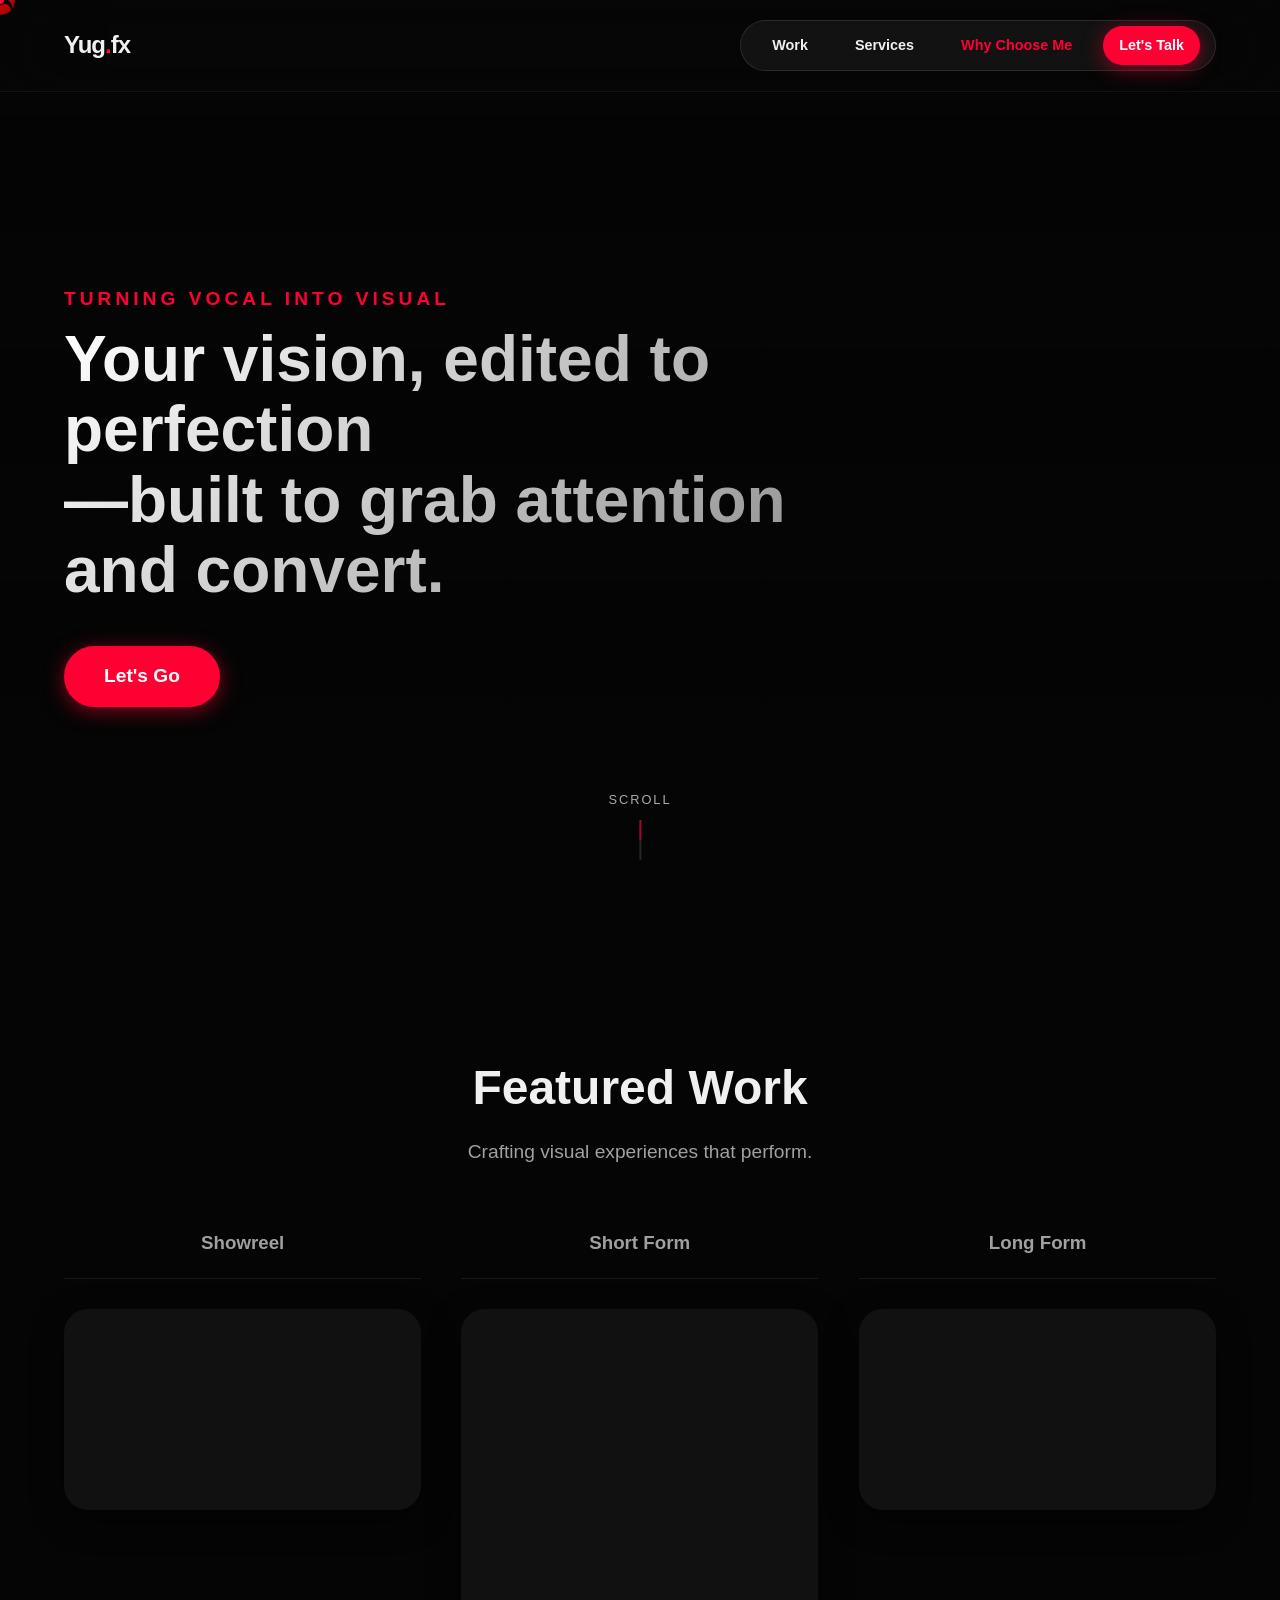
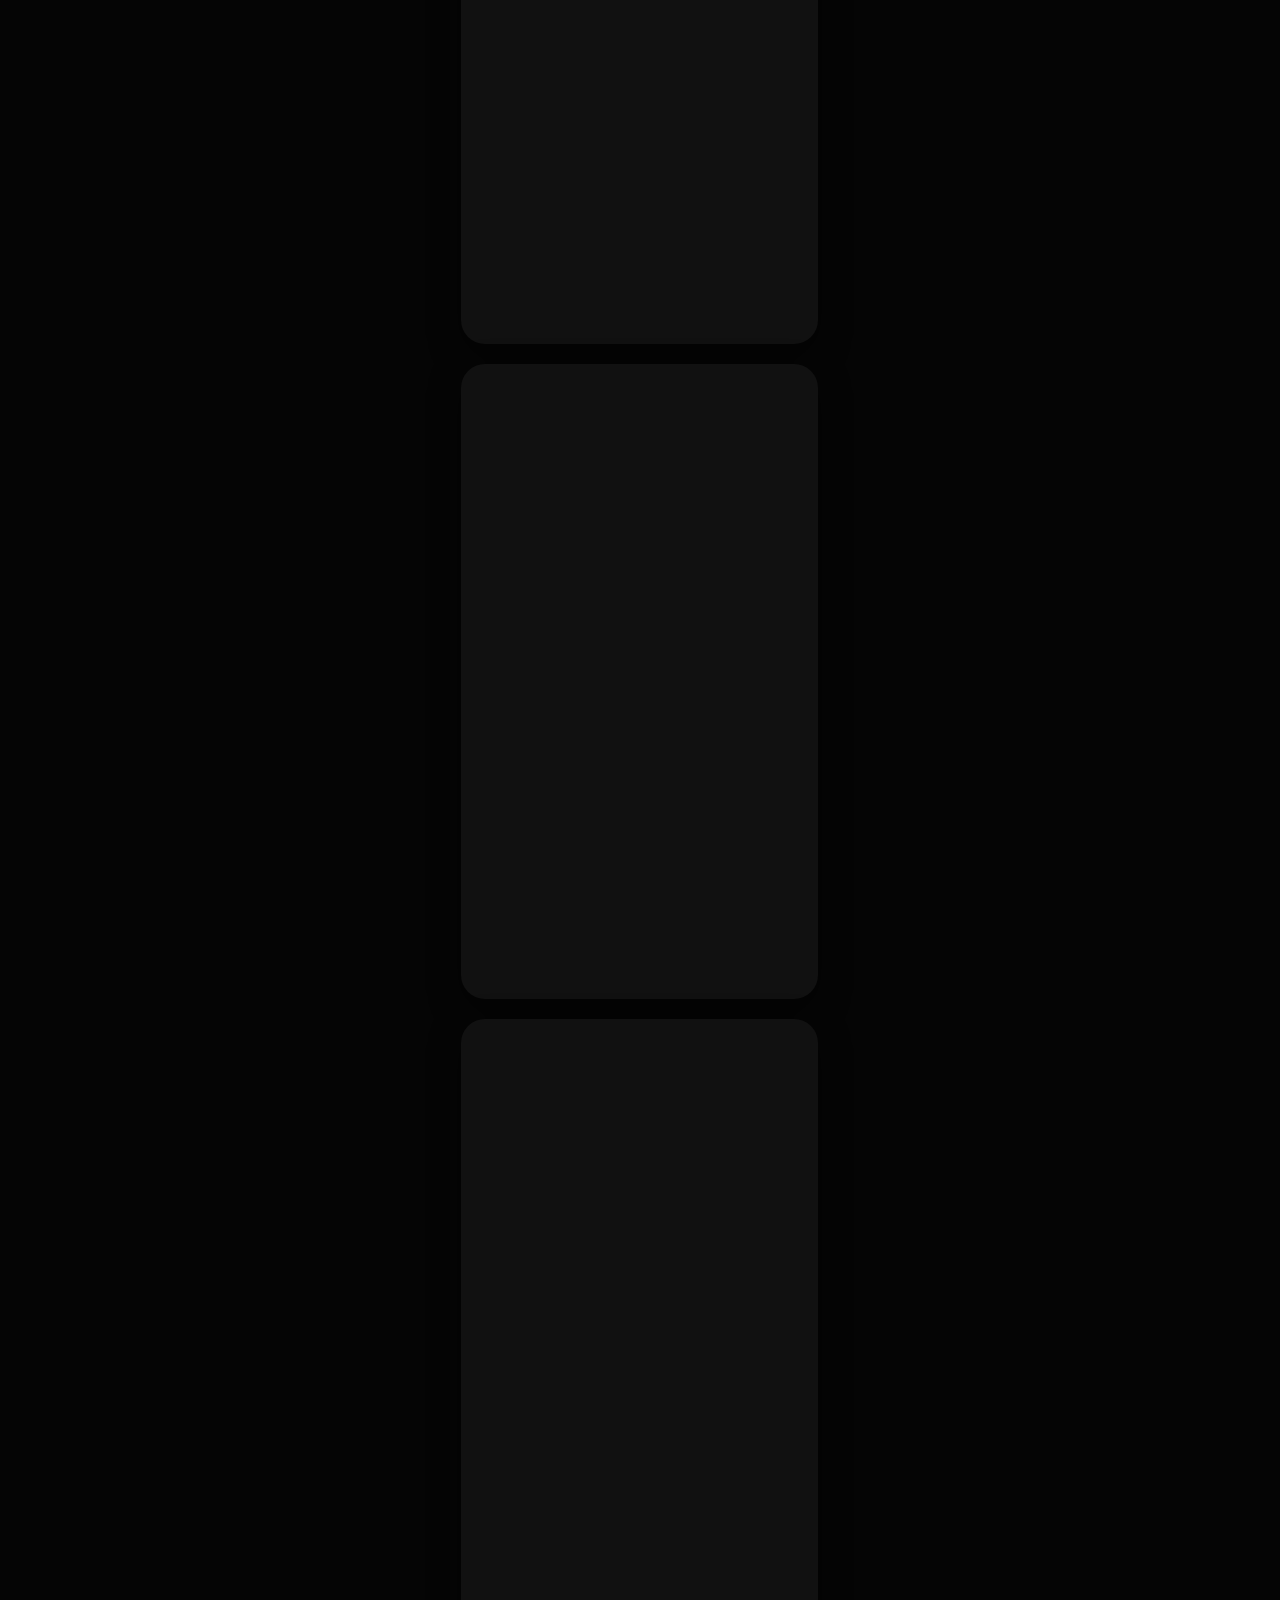
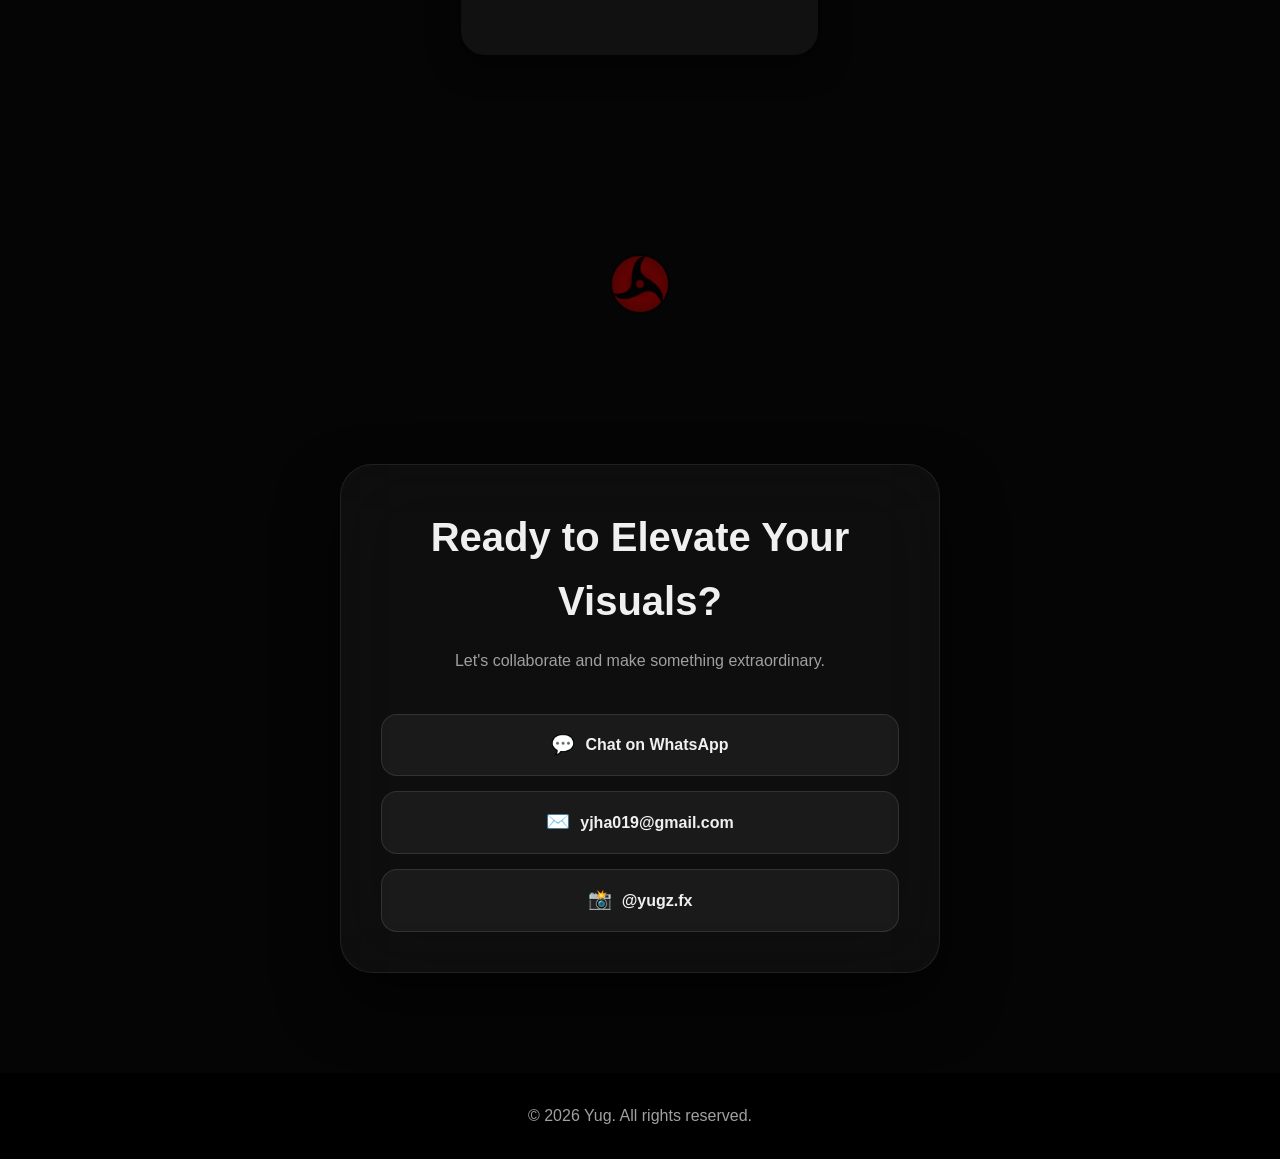
==== index.html @ 2d17b82b "Initial commit of portfolio" ====
<!DOCTYPE html>
<html lang="en">
<head>
    <meta charset="UTF-8">
    <meta name="viewport" content="width=device-width, initial-scale=1.0">
    <title>Yug | Video Editor & Motion Graphics</title>
    <meta name="description" content="Yug - Video Editor. Your vision, edited to perfection—built to grab attention and convert.">
    <link rel="preconnect" href="https://fonts.googleapis.com">
    <link rel="preconnect" href="https://fonts.gstatic.com" crossorigin>
    <link href="https://fonts.googleapis.com/css2?family=Inter:wght@300;400;600;800&family=Outfit:wght@400;700;900&display=swap" rel="stylesheet">
    <link rel="stylesheet" href="css/styles.css">
</head>
<body>
    <!-- Custom Cursor -->
    <div class="cursor"></div>
    <div class="cursor-follower"></div>

    <!-- Background Video -->
    <div class="video-container">
        <video src="assets/bg.mp4" autoplay loop muted playsinline class="bg-video"></video>
        <div class="overlay-gradient glass-overlay"></div>
    </div>

    <!-- Navigation -->
    <nav class="navbar glass">
        <div class="logo">Yug<span class="red-dot">.</span>fx</div>
        <div class="nav-links">
            <a href="#work">Work</a>
            <a href="services.html">Services</a>
            <a href="why.html" class="nav-link-special">Why Choose Me</a>
            <a href="#contact" class="btn-primary">Let's Talk</a>
        </div>
    </nav>

    <!-- Hero Section -->
    <section class="hero" id="home">
        <div class="hero-content">
            <h2 class="subtitle animate-on-scroll animate-slide-up" style="transition-delay: 0.1s;">Turning vocal into visual</h2>
            <h1 class="title animate-on-scroll animate-slide-up" style="transition-delay: 0.3s;">Your vision, edited to perfection<br>—built to grab attention and convert.</h1>
            <a href="#work" class="btn-primary btn-large animate-on-scroll animate-slide-up" style="transition-delay: 0.5s;">Let's Go</a>
        </div>
        <div class="scroll-indicator">
            <p>Scroll</p>
            <div class="line"></div>
        </div>
    </section>

    <!-- Work Section -->
    <section class="work-section animate-on-scroll" id="work">
        <div class="section-header animate-slide-up">
            <h2>Featured Work</h2>
            <p>Crafting visual experiences that perform.</p>
        </div>
        
        <div class="work-grid">
            <!-- Column 1: Showreel (16:9 Looping) -->
            <div class="work-column animate-on-scroll animate-slide-right" style="transition-delay: 0.1s;">
                <h3 class="col-title">Showreel</h3>
                <div class="video-card landscape">
                    <video src="assets/showreel.mp4" autoplay loop muted playsinline></video>
                    <div class="video-overlay"><div class="play-icon"></div></div>
                </div>
            </div>

            <!-- Column 2: Short Form Edits (9:16) -->
            <div class="work-column animate-on-scroll animate-scale-up" style="transition-delay: 0.2s;">
                <h3 class="col-title">Short Form</h3>
                <div class="video-card portrait">
                    <video src="assets/short1.mp4" autoplay loop muted playsinline></video>
                    <div class="video-overlay"><div class="play-icon"></div></div>
                </div>
                <div class="video-card portrait">
                    <video src="assets/short2.mp4" loop muted playsinline onmouseover="this.play()" onmouseout="this.pause()"></video>
                    <div class="video-overlay"><div class="play-icon"></div></div>
                </div>
                <div class="video-card portrait">
                    <video src="assets/short3.mp4" loop muted playsinline onmouseover="this.play()" onmouseout="this.pause()"></video>
                    <div class="video-overlay"><div class="play-icon"></div></div>
                </div>
            </div>

            <!-- Column 3: Long Form Edits (16:9) -->
            <div class="work-column animate-on-scroll animate-slide-left" style="transition-delay: 0.3s;">
                <h3 class="col-title">Long Form</h3>
                <div class="video-card landscape">
                    <video src="assets/long1.mp4" loop muted playsinline onmouseover="this.play()" onmouseout="this.pause()"></video>
                    <div class="video-overlay"><div class="play-icon"></div></div>
                </div>
            </div>
        </div>
    </section>

    <!-- Sharingan Divider -->
    <div class="divider animate-on-scroll animate-fade-in">
        <img src="assets/sharingan.png" alt="Sharingan" class="spinning-sharingan">
    </div>

    <!-- Contact Section -->
    <section class="contact-section animate-on-scroll" id="contact">
        <div class="contact-card glass-card animate-slide-up">
            <h2>Ready to Elevate Your Visuals?</h2>
            <p>Let's collaborate and make something extraordinary.</p>
            
            <div class="contact-links">
                <a href="https://wa.me/7999731773" target="_blank" class="contact-btn whatsapp">
                    <span class="icon">💬</span> Chat on WhatsApp
                </a>
                <a href="mailto:yjha019@gmail.com" class="contact-btn email">
                    <span class="icon">✉️</span> yjha019@gmail.com
                </a>
                <a href="https://www.instagram.com/yugz.fx/" target="_blank" class="contact-btn instagram">
                    <span class="icon">📸</span> @yugz.fx
                </a>
            </div>
        </div>
    </section>

    <footer>
        <p>&copy; 2026 Yug. All rights reserved.</p>
    </footer>

    <script src="js/main.js"></script>
</body>
</html>
---- css/styles.css ----
:root {
    --bg-color: #050505;
    --card-bg: rgba(255, 255, 255, 0.03);
    --card-border: rgba(255, 255, 255, 0.08);
    --text-main: #f0f0f0;
    --text-muted: #a0a0a0;
    --accent: #ff0033;
    --accent-glow: rgba(255, 0, 51, 0.5);
    
    --radius-large: 32px;
    --radius-medium: 24px;
    --radius-small: 16px;
    
    --font-heading: -apple-system, BlinkMacSystemFont, "SF Pro Display", "SF Pro Text", "Segoe UI", Roboto, Helvetica, Arial, sans-serif;
    --font-body: -apple-system, BlinkMacSystemFont, "SF Pro Text", "Segoe UI", Roboto, Helvetica, Arial, sans-serif;
    
    --transition-smooth: all 0.5s cubic-bezier(0.16, 1, 0.3, 1);
}

* {
    margin: 0;
    padding: 0;
    box-sizing: border-box;
    cursor: none; /* For custom cursor */
}

html {
    scroll-behavior: smooth;
}

body {
    background-color: var(--bg-color);
    color: var(--text-main);
    font-family: var(--font-body);
    overflow-x: hidden;
    line-height: 1.6;
}

/* Custom Cursor (Sharingan) */
.cursor {
    width: 32px;
    height: 32px;
    background: url('../assets/sharingan.png') center/cover no-repeat;
    border-radius: 50%;
    position: fixed;
    pointer-events: none;
    z-index: 9999;
    transform: translate(-50%, -50%);
    transition: width 0.3s cubic-bezier(0.16, 1, 0.3, 1), height 0.3s cubic-bezier(0.16, 1, 0.3, 1);
    animation: spin-cursor 10s linear infinite;
    mix-blend-mode: screen;
}

@keyframes spin-cursor {
    100% { transform: translate(-50%, -50%) rotate(360deg); }
}

.cursor-follower {
    width: 8px;
    height: 8px;
    background: var(--accent);
    border-radius: 50%;
    position: fixed;
    pointer-events: none;
    z-index: 9998;
    transform: translate(-50%, -50%);
    transition: transform 0.1s ease-out, width 0.2s, height 0.2s, background 0.2s;
    mix-blend-mode: screen;
}

.cursor-hover .cursor {
    width: 60px;
    height: 60px;
    animation: spin-cursor 2s linear infinite;
    filter: drop-shadow(0 0 15px rgba(255, 0, 51, 0.8));
}

.cursor-hover .cursor-follower {
    opacity: 0;
}

/* Typography */
h1, h2, h3, h4 {
    font-family: var(--font-heading);
    font-weight: 800;
}

.title {
    font-size: clamp(2.5rem, 5vw, 5rem);
    line-height: 1.1;
    margin-bottom: 20px;
    background: linear-gradient(135deg, #fff, #888);
    -webkit-background-clip: text;
    -webkit-text-fill-color: transparent;
}

.subtitle {
    font-size: 1.2rem;
    color: var(--accent);
    text-transform: uppercase;
    letter-spacing: 4px;
    font-weight: 600;
    margin-bottom: 10px;
}

/* UI Elements */
.glass {
    background: rgba(10, 10, 10, 0.3);
    backdrop-filter: blur(40px);
    -webkit-backdrop-filter: blur(40px);
    border-bottom: 1px solid rgba(255, 255, 255, 0.05);
}

.glass-card {
    background: rgba(255, 255, 255, 0.04);
    backdrop-filter: blur(40px);
    -webkit-backdrop-filter: blur(40px);
    border: 1px solid rgba(255, 255, 255, 0.08);
    border-radius: var(--radius-large);
    padding: 40px;
    box-shadow: 0 30px 60px rgba(0,0,0,0.6);
}

/* Navbar */
.navbar {
    position: fixed;
    top: 0;
    left: 0;
    width: 100%;
    display: flex;
    justify-content: space-between;
    align-items: center;
    padding: 20px 5%;
    z-index: 100;
}

.logo {
    font-family: var(--font-heading);
    font-size: 1.5rem;
    font-weight: 900;
    letter-spacing: -1px;
}

.red-dot {
    color: var(--accent);
}

.nav-links {
    display: flex;
    align-items: center;
    gap: 15px;
    background: rgba(255, 255, 255, 0.05);
    padding: 5px 15px;
    border-radius: 100px;
    border: 1px solid rgba(255, 255, 255, 0.1);
}

.nav-links a {
    color: var(--text-main);
    text-decoration: none;
    padding: 8px 16px;
    font-size: 0.9rem;
    font-weight: 600;
    border-radius: 100px;
    transition: var(--transition-smooth);
    position: relative;
    overflow: hidden;
}

.nav-links a:not(.btn-primary):hover {
    color: #fff;
    background: rgba(255, 255, 255, 0.1);
    box-shadow: 0 4px 15px rgba(0,0,0,0.2);
}

.nav-link-special {
    color: var(--accent) !important;
}

.btn-primary {
    background: var(--accent);
    color: #fff !important;
    padding: 10px 24px;
    border-radius: 100px;
    text-decoration: none;
    font-weight: 600;
    display: inline-block;
    transition: var(--transition-smooth);
    box-shadow: 0 4px 20px var(--accent-glow);
}

.btn-primary:hover {
    transform: translateY(-2px);
    box-shadow: 0 8px 30px var(--accent-glow);
}

.btn-large {
    padding: 15px 40px;
    font-size: 1.2rem;
    margin-top: 20px;
}

/* Background Video Section */
.video-container {
    position: fixed;
    top: 0;
    left: 0;
    width: 100vw;
    height: 100vh;
    z-index: -1;
}

.bg-video {
    width: 100%;
    height: 100%;
    object-fit: cover;
}

.overlay-gradient {
    position: absolute;
    top: 0;
    left: 0;
    width: 100%;
    height: 100%;
    background: linear-gradient(to bottom, rgba(5,5,5,0.3) 0%, rgba(5,5,5,1) 90%);
}

.hero {
    height: 100vh;
    display: flex;
    flex-direction: column;
    justify-content: center;
    padding: 0 5%;
    position: relative;
}

.hero-content {
    max-width: 800px;
    margin-top: 10vh;
}

.scroll-indicator {
    position: absolute;
    bottom: 40px;
    left: 50%;
    transform: translateX(-50%);
    display: flex;
    flex-direction: column;
    align-items: center;
    opacity: 0.7;
}

.scroll-indicator p {
    font-size: 0.8rem;
    text-transform: uppercase;
    letter-spacing: 2px;
    margin-bottom: 10px;
}

.scroll-indicator .line {
    width: 2px;
    height: 40px;
    background: rgba(255,255,255,0.2);
    position: relative;
    overflow: hidden;
}

.scroll-indicator .line::after {
    content: '';
    position: absolute;
    top: 0;
    left: 0;
    width: 100%;
    height: 50%;
    background: var(--accent);
    animation: scroll 2s infinite ease-in-out;
}

@keyframes scroll {
    0% { transform: translateY(-100%); }
    100% { transform: translateY(200%); }
}

/* Apple UI Scroll Animations (Word Ramp Blur) */
.animate-on-scroll {
    opacity: 0;
    visibility: hidden;
    filter: blur(15px);
    transition: opacity 1s ease-out, transform 1s cubic-bezier(0.16, 1, 0.3, 1), filter 1s ease-out, visibility 1s;
    will-change: opacity, transform, filter, visibility;
}

.animate-slide-up { transform: translateY(40px); }
.animate-slide-left { transform: translateX(40px); }
.animate-slide-right { transform: translateX(-40px); }
.animate-scale-up { transform: scale(0.9); }

.is-visible {
    opacity: 1 !important;
    visibility: visible !important;
    transform: none !important;
    filter: blur(0) !important;
}

/* Sound Popup Toast */
.sound-popup {
    position: fixed;
    bottom: 30px;
    right: 30px;
    background: rgba(10, 10, 10, 0.8);
    backdrop-filter: blur(20px);
    -webkit-backdrop-filter: blur(20px);
    border: 1px solid rgba(255, 255, 255, 0.1);
    color: #fff;
    padding: 15px 25px;
    border-radius: 100px;
    display: flex;
    align-items: center;
    gap: 15px;
    z-index: 10000;
    box-shadow: 0 10px 30px rgba(0,0,0,0.5);
    opacity: 0;
    transform: translateY(20px) scale(0.9);
    transition: opacity 0.4s cubic-bezier(0.16, 1, 0.3, 1), transform 0.4s cubic-bezier(0.16, 1, 0.3, 1);
    pointer-events: none;
}

.sound-popup.show {
    opacity: 1;
    transform: translateY(0) scale(1);
}

.sound-popup .icon-wrapper {
    display: flex;
    align-items: center;
    justify-content: center;
    width: 30px;
    height: 30px;
    background: var(--accent);
    border-radius: 50%;
    animation: popup-spin 1s cubic-bezier(0.16, 1, 0.3, 1);
}

@keyframes popup-spin {
    0% { transform: rotate(-180deg) scale(0.5); }
    100% { transform: rotate(0) scale(1); }
}

/* Work Section */
.work-section {
    padding: 150px 5%;
    background: var(--bg-color);
    position: relative;
    z-index: 10;
}

.section-header {
    margin-bottom: 60px;
    text-align: center;
}

.section-header h2 {
    font-size: 3rem;
    margin-bottom: 10px;
}

.section-header p {
    color: var(--text-muted);
    font-size: 1.2rem;
}

.work-grid {
    display: grid;
    grid-template-columns: repeat(3, 1fr);
    gap: 40px;
    align-items: start;
}

.work-column {
    display: flex;
    flex-direction: column;
    gap: 20px;
}

.col-title {
    text-align: center;
    padding-bottom: 20px;
    color: var(--text-muted);
    border-bottom: 1px solid var(--card-border);
    margin-bottom: 10px;
}

.video-card {
    position: relative;
    border-radius: var(--radius-medium);
    overflow: hidden;
    background: #111;
    transform: scale(1);
    transition: var(--transition-smooth);
    box-shadow: 0 10px 30px rgba(0,0,0,0.5);
}

/* Apple UI Slide Zoom */
.video-card:hover {
    transform: scale(1.03) translateY(-5px);
    box-shadow: 0 20px 40px rgba(0,0,0,0.8), 0 0 20px rgba(255,0,51,0.2);
    z-index: 2;
}

.video-card video {
    width: 100%;
    height: 100%;
    object-fit: cover;
    display: block;
}

.video-card.landscape {
    aspect-ratio: 16/9;
}

.video-card.portrait {
    aspect-ratio: 9/16;
}

.placeholder {
    display: flex;
    justify-content: center;
    align-items: center;
    background: repeating-linear-gradient(
        45deg,
        #111,
        #111 10px,
        #151515 10px,
        #151515 20px
    );
    border: 1px dashed rgba(255,0,51,0.3);
}

.placeholder-text {
    color: var(--text-muted);
    font-family: var(--font-heading);
    font-weight: 600;
}

/* Divider */
.divider {
    display: flex;
    justify-content: center;
    padding: 50px 0;
    background: var(--bg-color);
    position: relative;
    z-index: 10;
}

.spinning-sharingan {
    width: 60px;
    opacity: 0.5;
    animation: spin 10s linear infinite;
    transition: var(--transition-smooth);
}

.spinning-sharingan:hover {
    opacity: 1;
    filter: drop-shadow(0 0 20px var(--accent-glow));
    animation: spin 2s linear infinite;
}

@keyframes spin {
    100% { transform: rotate(360deg); }
}

/* Contact Section */
.contact-section {
    padding: 100px 5%;
    background: var(--bg-color);
    position: relative;
    z-index: 10;
    display: flex;
    justify-content: center;
}

.contact-card {
    text-align: center;
    max-width: 600px;
    width: 100%;
}

.contact-card h2 {
    font-size: 2.5rem;
    margin-bottom: 15px;
}

.contact-card p {
    color: var(--text-muted);
    margin-bottom: 40px;
}

.contact-links {
    display: flex;
    flex-direction: column;
    gap: 15px;
}

.contact-btn {
    display: flex;
    align-items: center;
    justify-content: center;
    padding: 15px 20px;
    border-radius: var(--radius-small);
    background: rgba(255,255,255,0.05);
    color: var(--text-main);
    text-decoration: none;
    font-weight: 600;
    transition: var(--transition-smooth);
    border: 1px solid rgba(255,255,255,0.1);
}

.contact-btn .icon {
    margin-right: 10px;
    font-size: 1.2rem;
}

.contact-btn:hover {
    background: rgba(255,255,255,0.1);
    transform: translateY(-2px);
}

.contact-btn.whatsapp:hover {
    background: #25D366;
    border-color: #25D366;
    color: #fff;
}

/* Footer */
footer {
    background: #000;
    padding: 30px;
    text-align: center;
    color: var(--text-muted);
    position: relative;
    z-index: 10;
}

/* Why Page Specifics */
.why-page {
    background: #050505;
}

.why-container {
    min-height: 100vh;
    display: flex;
    align-items: center;
    justify-content: center;
    padding: 120px 5% 50px;
}

.large-card {
    max-width: 900px;
    position: relative;
    overflow: hidden;
}

.bg-sharingan {
    position: absolute;
    top: -100px;
    right: -100px;
    width: 400px;
    opacity: 0.05;
    pointer-events: none;
}

.quote-box {
    border-left: 4px solid var(--accent);
    padding: 20px 30px;
    margin: 30px 0;
    background: linear-gradient(90deg, rgba(255,0,51,0.1) 0%, transparent 100%);
    border-radius: 0 var(--radius-small) var(--radius-small) 0;
}

.quote-box p {
    font-size: 1.5rem;
    font-style: italic;
    line-height: 1.5;
    color: #fff;
}

.skills-grid {
    display: grid;
    grid-template-columns: repeat(3, 1fr);
    gap: 20px;
    margin-top: 40px;
}

.highlight-badge {
    display: inline-block;
    background: linear-gradient(135deg, var(--accent) 0%, #aa0022 100%);
    padding: 10px 24px;
    border-radius: 100px;
    margin-bottom: 20px;
    box-shadow: 0 10px 20px rgba(255, 0, 51, 0.4);
    transform: rotate(-2deg);
}

.badge-text {
    color: #fff;
    font-family: var(--font-heading);
    font-weight: 800;
    font-size: 1.1rem;
    letter-spacing: 1px;
}

.skill-item {
    background: rgba(0,0,0,0.5);
    padding: 25px;
    border-radius: var(--radius-small);
    border: 1px solid var(--card-border);
}

.skill-item h3 {
    color: var(--accent);
    margin-bottom: 10px;
}

.mt-4 {
    margin-top: 40px;
}

/* Responsive */
@media (max-width: 900px) {
    .work-grid { grid-template-columns: 1fr; }
    .skills-grid { grid-template-columns: 1fr; }
    .title { font-size: 2.5rem; }
    .work-section, .contact-section, .why-container { padding: 100px 5%; }
}

@media (max-width: 600px) {
    .navbar { flex-direction: column; gap: 15px; padding: 15px 5%; }
    .nav-links { flex-wrap: wrap; justify-content: center; }
    .title { font-size: 2rem; }
    .glass-card { padding: 25px; }
    .quote-box p { font-size: 1.2rem; }
    .btn-large { padding: 12px 30px; font-size: 1rem; }
}
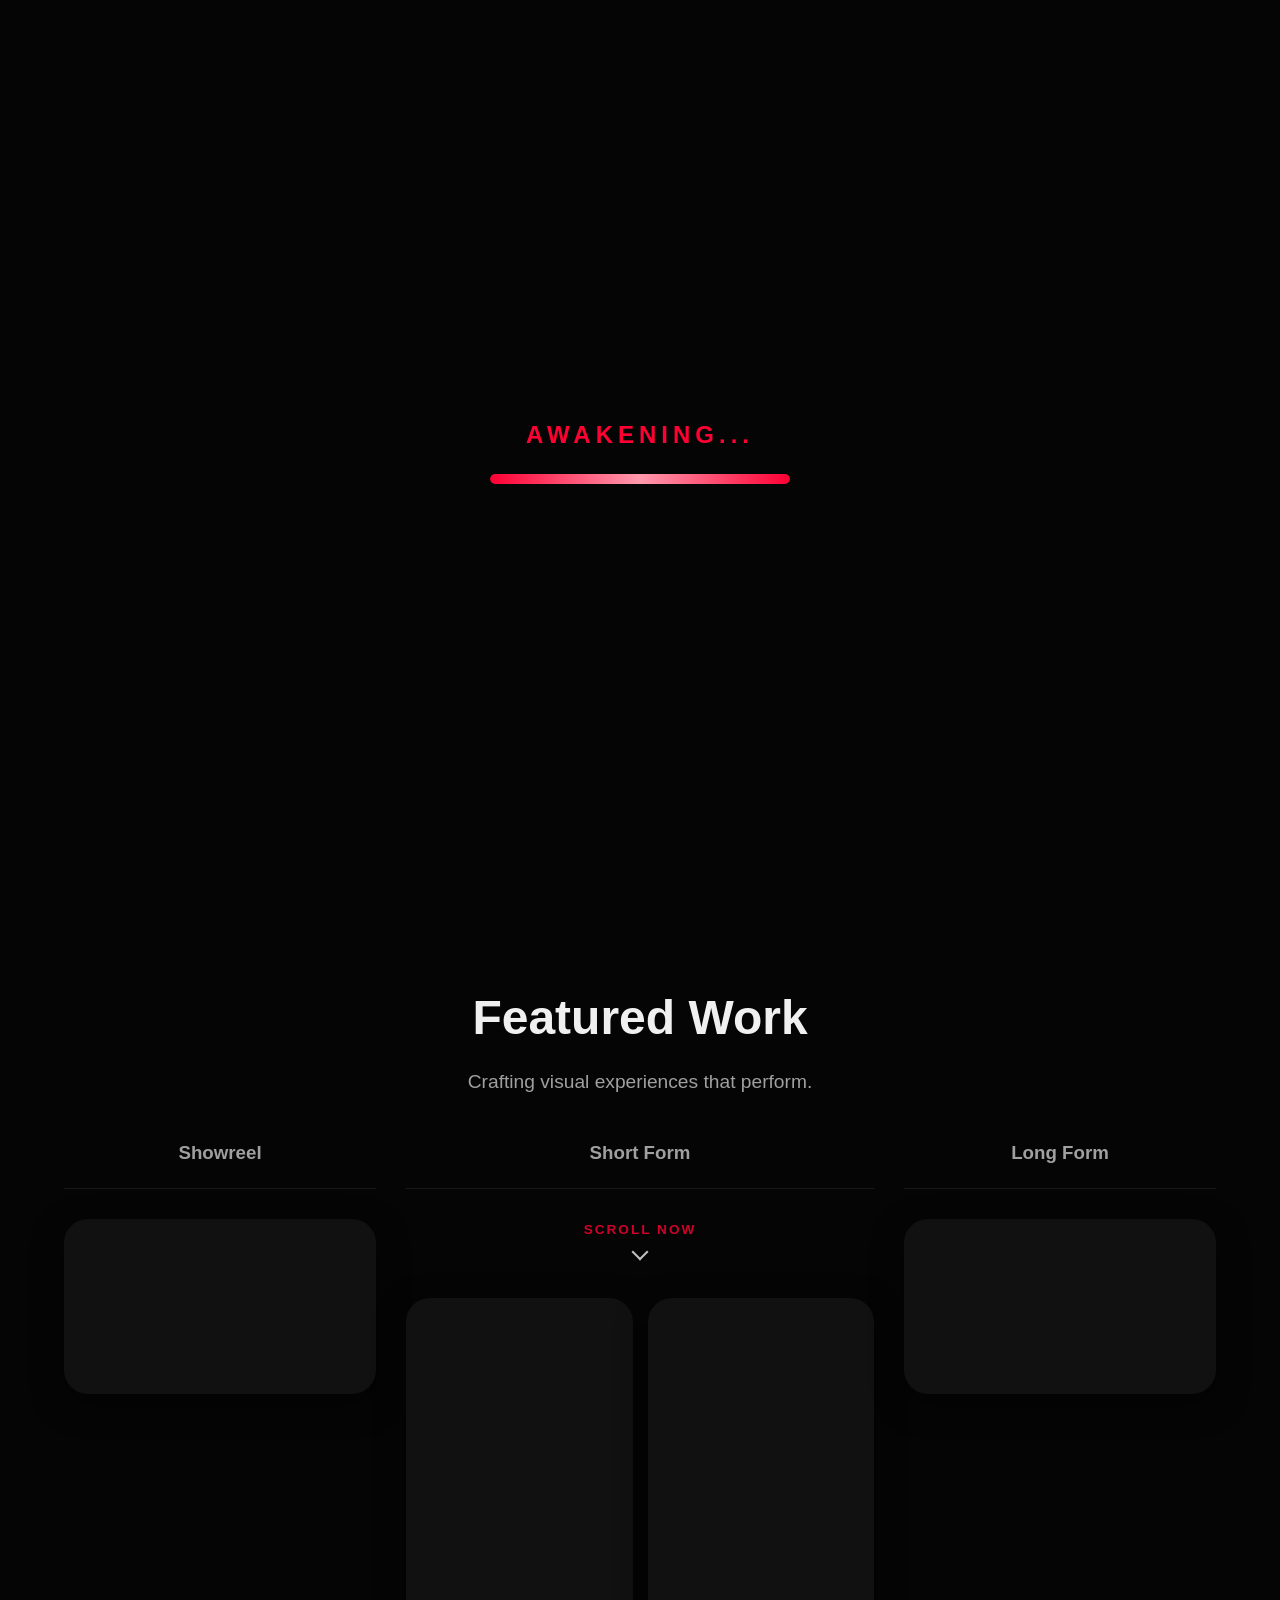
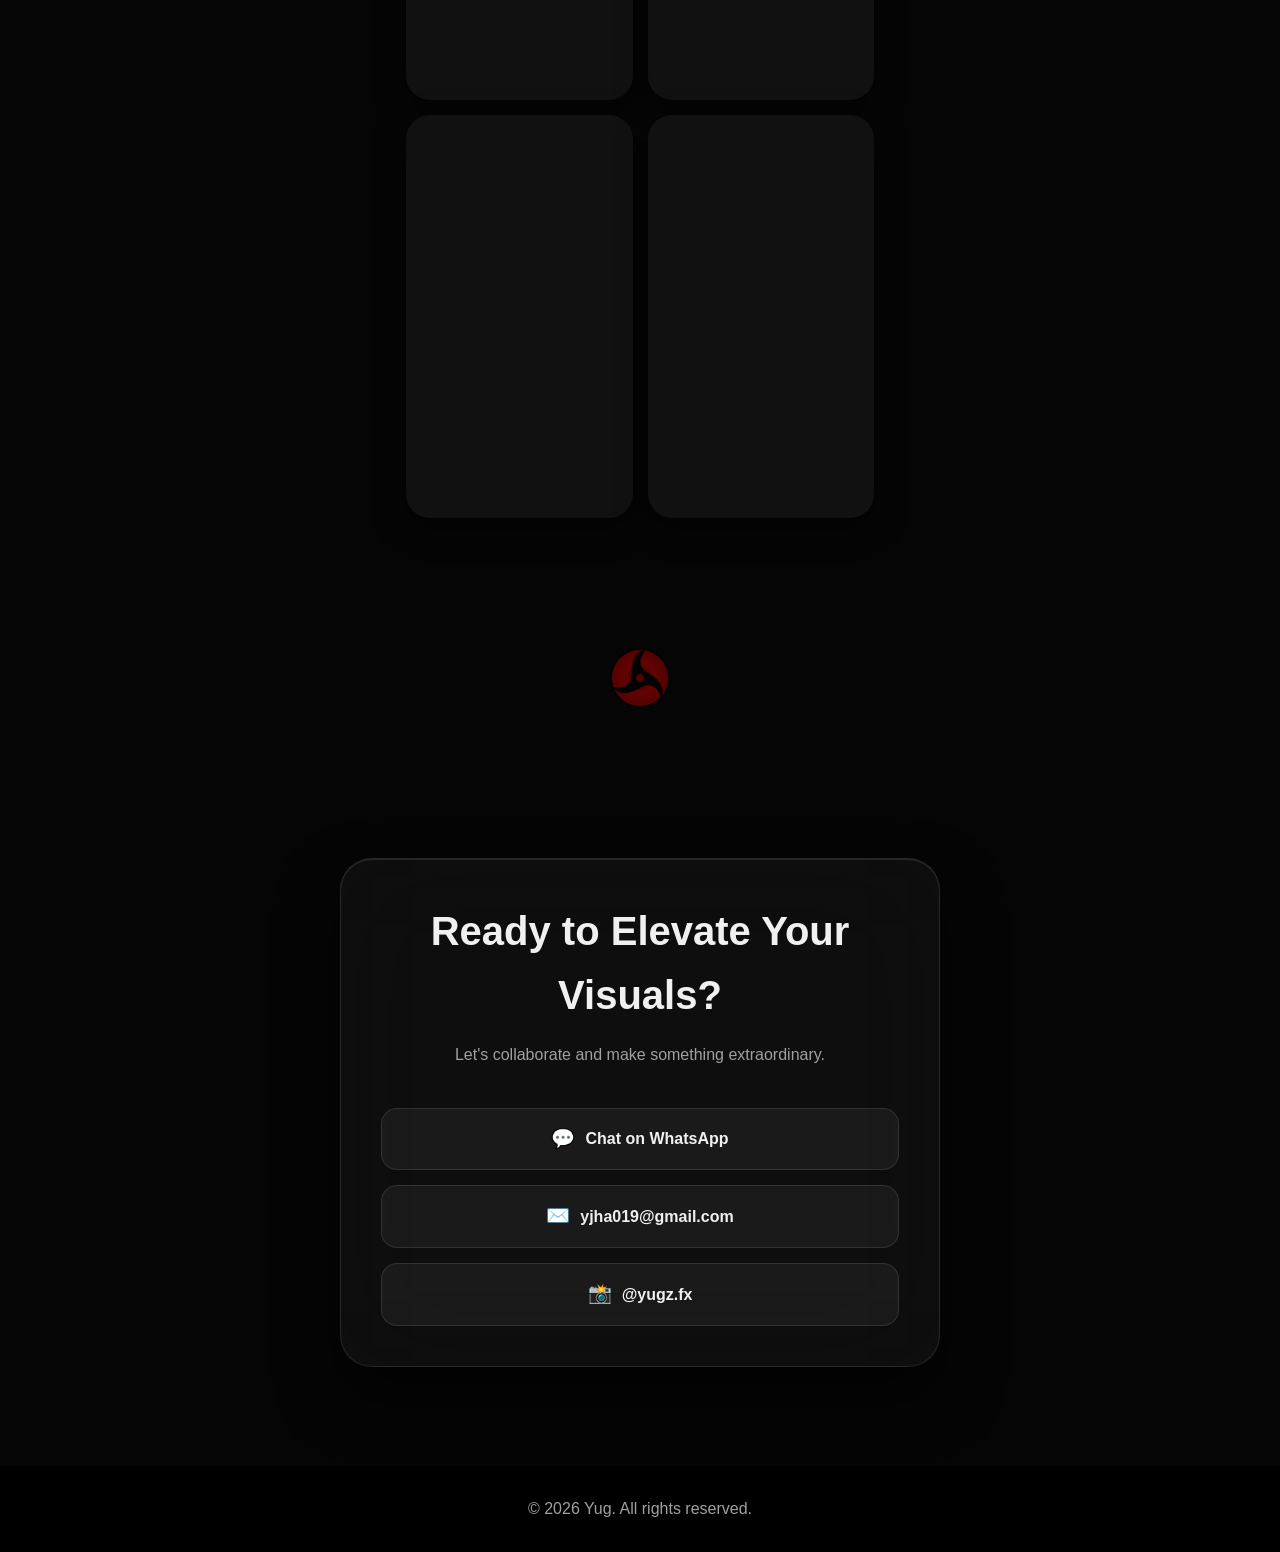
==== commit f2d7001e: "Deploying Naruto Portfolio to Vercel" ====
--- a/index.html
+++ b/index.html
@@ -9,8 +9,21 @@
     <link rel="preconnect" href="https://fonts.gstatic.com" crossorigin>
     <link href="https://fonts.googleapis.com/css2?family=Inter:wght@300;400;600;800&family=Outfit:wght@400;700;900&display=swap" rel="stylesheet">
     <link rel="stylesheet" href="css/styles.css">
+    <!-- Vercel Speed Insights -->
+    <script>
+        window.si = window.si || function () { (window.siq = window.siq || []).push(arguments); };
+    </script>
+    <script defer src="/_vercel/speed-insights/script.js"></script>
 </head>
 <body>
+    <!-- Preloader -->
+    <div id="preloader">
+        <div class="loading-text">Awakening<span class="red-dot">...</span></div>
+        <div class="wave-loader-container">
+            <div class="wave-loader"></div>
+        </div>
+    </div>
+
     <!-- Custom Cursor -->
     <div class="cursor"></div>
     <div class="cursor-follower"></div>
@@ -37,7 +50,12 @@
         <div class="hero-content">
             <h2 class="subtitle animate-on-scroll animate-slide-up" style="transition-delay: 0.1s;">Turning vocal into visual</h2>
             <h1 class="title animate-on-scroll animate-slide-up" style="transition-delay: 0.3s;">Your vision, edited to perfection<br>—built to grab attention and convert.</h1>
-            <a href="#work" class="btn-primary btn-large animate-on-scroll animate-slide-up" style="transition-delay: 0.5s;">Let's Go</a>
+            <div class="hero-buttons animate-on-scroll animate-slide-up" style="transition-delay: 0.5s;">
+                <a href="#work" class="btn-primary btn-large">Let's Go</a>
+                <button id="open-ai-chat" class="btn-secondary btn-large">
+                    <span style="margin-right: 8px;">✨</span> Let's Talk AI
+                </button>
+            </div>
         </div>
         <div class="scroll-indicator">
             <p>Scroll</p>
@@ -65,17 +83,29 @@
             <!-- Column 2: Short Form Edits (9:16) -->
             <div class="work-column animate-on-scroll animate-scale-up" style="transition-delay: 0.2s;">
                 <h3 class="col-title">Short Form</h3>
-                <div class="video-card portrait">
-                    <video src="assets/short1.mp4" autoplay loop muted playsinline></video>
-                    <div class="video-overlay"><div class="play-icon"></div></div>
+                
+                <div class="scroll-now-indicator">
+                    <p>Scroll now</p>
+                    <div class="arrow-down-small"></div>
                 </div>
-                <div class="video-card portrait">
-                    <video src="assets/short2.mp4" loop muted playsinline onmouseover="this.play()" onmouseout="this.pause()"></video>
-                    <div class="video-overlay"><div class="play-icon"></div></div>
-                </div>
-                <div class="video-card portrait">
-                    <video src="assets/short3.mp4" loop muted playsinline onmouseover="this.play()" onmouseout="this.pause()"></video>
-                    <div class="video-overlay"><div class="play-icon"></div></div>
+
+                <div class="short-videos-grid">
+                    <div class="video-card portrait">
+                        <video src="assets/short1.mp4" autoplay loop muted playsinline></video>
+                        <div class="video-overlay"><div class="play-icon"></div></div>
+                    </div>
+                    <div class="video-card portrait">
+                        <video src="assets/VSL PRACTISE ANOTHER final.mp4" loop muted playsinline onmouseover="this.play()" onmouseout="this.pause()"></video>
+                        <div class="video-overlay"><div class="play-icon"></div></div>
+                    </div>
+                    <div class="video-card portrait">
+                        <video src="assets/short2.mp4" loop muted playsinline onmouseover="this.play()" onmouseout="this.pause()"></video>
+                        <div class="video-overlay"><div class="play-icon"></div></div>
+                    </div>
+                    <div class="video-card portrait">
+                        <video src="assets/short3.mp4" loop muted playsinline onmouseover="this.play()" onmouseout="this.pause()"></video>
+                        <div class="video-overlay"><div class="play-icon"></div></div>
+                    </div>
                 </div>
             </div>
 
@@ -115,10 +145,36 @@
         </div>
     </section>
 
+    <!-- AI Chatbot UI -->
+    <div id="ai-chatbot" class="ai-chatbot glass">
+        <div class="chat-header">
+            <div class="chat-title">
+                <span class="online-dot"></span>
+                Yug AI Assistant
+            </div>
+            <button id="close-ai-chat" class="close-btn">&times;</button>
+        </div>
+        <div class="chat-messages" id="chat-messages">
+            <div class="message ai-message">
+                Namaste! Hello! I am Yug's AI assistant. I can answer your questions about video editing, prices, and Yug's amazing skills in English or Hindi. How can I help you today?
+            </div>
+        </div>
+        <div class="chat-input-area">
+            <button id="mic-btn" class="mic-btn" title="Voice Input">
+                <svg viewBox="0 0 24 24" width="20" height="20" stroke="currentColor" stroke-width="2" fill="none" stroke-linecap="round" stroke-linejoin="round"><path d="M12 2a3 3 0 0 0-3 3v7a3 3 0 0 0 6 0V5a3 3 0 0 0-3-3z"></path><path d="M19 10v2a7 7 0 0 1-14 0v-2"></path><line x1="12" y1="19" x2="12" y2="22"></line></svg>
+            </button>
+            <input type="text" id="chat-input" placeholder="Ask about video editing..." autocomplete="off">
+            <button id="send-btn" class="send-btn">
+                <svg viewBox="0 0 24 24" width="20" height="20" stroke="currentColor" stroke-width="2" fill="none" stroke-linecap="round" stroke-linejoin="round"><line x1="22" y1="2" x2="11" y2="13"></line><polygon points="22 2 15 22 11 13 2 9 22 2"></polygon></svg>
+            </button>
+        </div>
+    </div>
+
     <footer>
         <p>&copy; 2026 Yug. All rights reserved.</p>
     </footer>
 
     <script src="js/main.js"></script>
+    <script src="js/chatbot.js"></script>
 </body>
 </html>
--- a/css/styles.css
+++ b/css/styles.css
@@ -6,14 +6,14 @@
     --text-muted: #a0a0a0;
     --accent: #ff0033;
     --accent-glow: rgba(255, 0, 51, 0.5);
-    
+
     --radius-large: 32px;
     --radius-medium: 24px;
     --radius-small: 16px;
-    
+
     --font-heading: -apple-system, BlinkMacSystemFont, "SF Pro Display", "SF Pro Text", "Segoe UI", Roboto, Helvetica, Arial, sans-serif;
     --font-body: -apple-system, BlinkMacSystemFont, "SF Pro Text", "Segoe UI", Roboto, Helvetica, Arial, sans-serif;
-    
+
     --transition-smooth: all 0.5s cubic-bezier(0.16, 1, 0.3, 1);
 }
 
@@ -21,7 +21,8 @@
     margin: 0;
     padding: 0;
     box-sizing: border-box;
-    cursor: none; /* For custom cursor */
+    cursor: none;
+    /* For custom cursor */
 }
 
 html {
@@ -37,6 +38,86 @@
 }
 
 /* Custom Cursor (Sharingan) */
+/* Preloader */
+#preloader {
+    position: fixed;
+    top: 0;
+    left: 0;
+    width: 100vw;
+    height: 100vh;
+    background: #050505;
+    z-index: 99999;
+    display: flex;
+    flex-direction: column;
+    justify-content: center;
+    align-items: center;
+    transition: opacity 0.8s cubic-bezier(0.16, 1, 0.3, 1), visibility 0.8s;
+}
+
+.loading-text {
+    font-family: var(--font-heading);
+    color: var(--accent);
+    font-size: 1.5rem;
+    font-weight: 800;
+    margin-bottom: 20px;
+    letter-spacing: 5px;
+    text-transform: uppercase;
+    animation: pulse-glow 1.5s infinite alternate;
+}
+
+.wave-loader-container {
+    width: 300px;
+    height: 10px;
+    background: rgba(255, 255, 255, 0.1);
+    border-radius: 20px;
+    overflow: hidden;
+    position: relative;
+    box-shadow: inset 0 0 10px rgba(0,0,0,0.5);
+}
+
+.wave-loader {
+    width: 0%;
+    height: 100%;
+    background: var(--accent);
+    border-radius: 20px;
+    box-shadow: 0 0 20px var(--accent-glow);
+    animation: load-wave 2.5s cubic-bezier(0.4, 0, 0.2, 1) forwards;
+    position: relative;
+}
+
+.wave-loader::after {
+    content: '';
+    position: absolute;
+    top: 0;
+    left: 0;
+    width: 100%;
+    height: 100%;
+    background: linear-gradient(90deg, transparent, rgba(255, 255, 255, 0.6), transparent);
+    animation: wave-shine 1.5s linear infinite;
+}
+
+@keyframes load-wave {
+    0% { width: 0%; }
+    50% { width: 60%; }
+    100% { width: 100%; }
+}
+
+@keyframes wave-shine {
+    0% { transform: translateX(-100%); }
+    100% { transform: translateX(100%); }
+}
+
+@keyframes pulse-glow {
+    0% { opacity: 0.7; text-shadow: 0 0 10px rgba(255,0,51,0.5); }
+    100% { opacity: 1; text-shadow: 0 0 25px rgba(255,0,51,1); }
+}
+
+body.loaded #preloader {
+    opacity: 0;
+    visibility: hidden;
+    pointer-events: none;
+}
+
 .cursor {
     width: 32px;
     height: 32px;
@@ -52,7 +133,9 @@
 }
 
 @keyframes spin-cursor {
-    100% { transform: translate(-50%, -50%) rotate(360deg); }
+    100% {
+        transform: translate(-50%, -50%) rotate(360deg);
+    }
 }
 
 .cursor-follower {
@@ -80,7 +163,10 @@
 }
 
 /* Typography */
-h1, h2, h3, h4 {
+h1,
+h2,
+h3,
+h4 {
     font-family: var(--font-heading);
     font-weight: 800;
 }
@@ -103,22 +189,23 @@
     margin-bottom: 10px;
 }
 
-/* UI Elements */
+/* UI Elements - Liquid Glass (Apple iOS style) */
 .glass {
-    background: rgba(10, 10, 10, 0.3);
-    backdrop-filter: blur(40px);
-    -webkit-backdrop-filter: blur(40px);
-    border-bottom: 1px solid rgba(255, 255, 255, 0.05);
+    background: rgba(255, 255, 255, 0.05);
+    backdrop-filter: blur(50px) saturate(180%);
+    -webkit-backdrop-filter: blur(50px) saturate(180%);
+    border-bottom: 1px solid rgba(255, 255, 255, 0.1);
+    box-shadow: 0 4px 30px rgba(0, 0, 0, 0.1);
 }
 
 .glass-card {
     background: rgba(255, 255, 255, 0.04);
-    backdrop-filter: blur(40px);
-    -webkit-backdrop-filter: blur(40px);
-    border: 1px solid rgba(255, 255, 255, 0.08);
+    backdrop-filter: blur(60px) saturate(200%);
+    -webkit-backdrop-filter: blur(60px) saturate(200%);
+    border: 1px solid rgba(255, 255, 255, 0.1);
     border-radius: var(--radius-large);
     padding: 40px;
-    box-shadow: 0 30px 60px rgba(0,0,0,0.6);
+    box-shadow: 0 30px 60px rgba(0, 0, 0, 0.6), inset 0 1px 0 rgba(255, 255, 255, 0.1);
 }
 
 /* Navbar */
@@ -170,7 +257,7 @@
 .nav-links a:not(.btn-primary):hover {
     color: #fff;
     background: rgba(255, 255, 255, 0.1);
-    box-shadow: 0 4px 15px rgba(0,0,0,0.2);
+    box-shadow: 0 4px 15px rgba(0, 0, 0, 0.2);
 }
 
 .nav-link-special {
@@ -197,7 +284,41 @@
 .btn-large {
     padding: 15px 40px;
     font-size: 1.2rem;
-    margin-top: 20px;
+}
+
+.hero-buttons {
+    display: flex;
+    gap: 20px;
+    margin-top: 30px;
+}
+
+.btn-secondary {
+    background: rgba(255, 255, 255, 0.05);
+    color: var(--text-main);
+    border: 1px solid rgba(255, 255, 255, 0.2);
+    padding: 10px 24px;
+    border-radius: 100px;
+    text-decoration: none;
+    font-weight: 600;
+    font-size: 1rem;
+    display: inline-flex;
+    align-items: center;
+    justify-content: center;
+    transition: var(--transition-smooth);
+    backdrop-filter: blur(10px);
+    cursor: pointer;
+}
+
+.btn-secondary:hover {
+    background: rgba(255, 255, 255, 0.15);
+    border-color: rgba(255, 255, 255, 0.4);
+    transform: translateY(-2px);
+    box-shadow: 0 8px 30px rgba(0, 0, 0, 0.3);
+}
+
+.btn-secondary.btn-large {
+    padding: 15px 40px;
+    font-size: 1.2rem;
 }
 
 /* Background Video Section */
@@ -222,7 +343,7 @@
     left: 0;
     width: 100%;
     height: 100%;
-    background: linear-gradient(to bottom, rgba(5,5,5,0.3) 0%, rgba(5,5,5,1) 90%);
+    background: linear-gradient(to bottom, rgba(5, 5, 5, 0.3) 0%, rgba(5, 5, 5, 1) 90%);
 }
 
 .hero {
@@ -260,7 +381,7 @@
 .scroll-indicator .line {
     width: 2px;
     height: 40px;
-    background: rgba(255,255,255,0.2);
+    background: rgba(255, 255, 255, 0.2);
     position: relative;
     overflow: hidden;
 }
@@ -277,8 +398,13 @@
 }
 
 @keyframes scroll {
-    0% { transform: translateY(-100%); }
-    100% { transform: translateY(200%); }
+    0% {
+        transform: translateY(-100%);
+    }
+
+    100% {
+        transform: translateY(200%);
+    }
 }
 
 /* Apple UI Scroll Animations (Word Ramp Blur) */
@@ -290,10 +416,21 @@
     will-change: opacity, transform, filter, visibility;
 }
 
-.animate-slide-up { transform: translateY(40px); }
-.animate-slide-left { transform: translateX(40px); }
-.animate-slide-right { transform: translateX(-40px); }
-.animate-scale-up { transform: scale(0.9); }
+.animate-slide-up {
+    transform: translateY(40px);
+}
+
+.animate-slide-left {
+    transform: translateX(40px);
+}
+
+.animate-slide-right {
+    transform: translateX(-40px);
+}
+
+.animate-scale-up {
+    transform: scale(0.9);
+}
 
 .is-visible {
     opacity: 1 !important;
@@ -318,7 +455,7 @@
     align-items: center;
     gap: 15px;
     z-index: 10000;
-    box-shadow: 0 10px 30px rgba(0,0,0,0.5);
+    box-shadow: 0 10px 30px rgba(0, 0, 0, 0.5);
     opacity: 0;
     transform: translateY(20px) scale(0.9);
     transition: opacity 0.4s cubic-bezier(0.16, 1, 0.3, 1), transform 0.4s cubic-bezier(0.16, 1, 0.3, 1);
@@ -342,20 +479,25 @@
 }
 
 @keyframes popup-spin {
-    0% { transform: rotate(-180deg) scale(0.5); }
-    100% { transform: rotate(0) scale(1); }
+    0% {
+        transform: rotate(-180deg) scale(0.5);
+    }
+
+    100% {
+        transform: rotate(0) scale(1);
+    }
 }
 
 /* Work Section */
 .work-section {
-    padding: 150px 5%;
+    padding: 80px 5%;
     background: var(--bg-color);
     position: relative;
     z-index: 10;
 }
 
 .section-header {
-    margin-bottom: 60px;
+    margin-bottom: 40px;
     text-align: center;
 }
 
@@ -371,15 +513,23 @@
 
 .work-grid {
     display: grid;
-    grid-template-columns: repeat(3, 1fr);
-    gap: 40px;
+    grid-template-columns: 1fr 1.5fr 1fr;
+    gap: 30px;
     align-items: start;
+    max-width: 1400px;
+    margin: 0 auto;
 }
 
 .work-column {
     display: flex;
     flex-direction: column;
     gap: 20px;
+}
+
+.short-videos-grid {
+    display: grid;
+    grid-template-columns: repeat(2, 1fr);
+    gap: 15px;
 }
 
 .col-title {
@@ -397,13 +547,13 @@
     background: #111;
     transform: scale(1);
     transition: var(--transition-smooth);
-    box-shadow: 0 10px 30px rgba(0,0,0,0.5);
+    box-shadow: 0 10px 30px rgba(0, 0, 0, 0.5);
 }
 
 /* Apple UI Slide Zoom */
 .video-card:hover {
     transform: scale(1.03) translateY(-5px);
-    box-shadow: 0 20px 40px rgba(0,0,0,0.8), 0 0 20px rgba(255,0,51,0.2);
+    box-shadow: 0 20px 40px rgba(0, 0, 0, 0.8), 0 0 20px rgba(255, 0, 51, 0.2);
     z-index: 2;
 }
 
@@ -426,20 +576,56 @@
     display: flex;
     justify-content: center;
     align-items: center;
-    background: repeating-linear-gradient(
-        45deg,
-        #111,
-        #111 10px,
-        #151515 10px,
-        #151515 20px
-    );
-    border: 1px dashed rgba(255,0,51,0.3);
+    background: repeating-linear-gradient(45deg,
+            #111,
+            #111 10px,
+            #151515 10px,
+            #151515 20px);
+    border: 1px dashed rgba(255, 0, 51, 0.3);
 }
 
 .placeholder-text {
     color: var(--text-muted);
     font-family: var(--font-heading);
     font-weight: 600;
+}
+
+.scroll-now-indicator {
+    display: flex;
+    flex-direction: column;
+    align-items: center;
+    margin-bottom: 20px;
+    opacity: 0.8;
+}
+
+.scroll-now-indicator p {
+    color: var(--accent);
+    font-size: 0.85rem;
+    text-transform: uppercase;
+    letter-spacing: 2px;
+    font-weight: 600;
+}
+
+.scroll-now-indicator .arrow-down-small {
+    width: 12px;
+    height: 12px;
+    border-right: 2px solid var(--text-main);
+    border-bottom: 2px solid var(--text-main);
+    transform: rotate(45deg);
+    margin-top: 5px;
+    animation: bounce-small 2s infinite;
+}
+
+@keyframes bounce-small {
+    0%, 20%, 50%, 80%, 100% {
+        transform: translateY(0) rotate(45deg);
+    }
+    40% {
+        transform: translateY(5px) rotate(45deg);
+    }
+    60% {
+        transform: translateY(3px) rotate(45deg);
+    }
 }
 
 /* Divider */
@@ -466,7 +652,9 @@
 }
 
 @keyframes spin {
-    100% { transform: rotate(360deg); }
+    100% {
+        transform: rotate(360deg);
+    }
 }
 
 /* Contact Section */
@@ -507,12 +695,12 @@
     justify-content: center;
     padding: 15px 20px;
     border-radius: var(--radius-small);
-    background: rgba(255,255,255,0.05);
+    background: rgba(255, 255, 255, 0.05);
     color: var(--text-main);
     text-decoration: none;
     font-weight: 600;
     transition: var(--transition-smooth);
-    border: 1px solid rgba(255,255,255,0.1);
+    border: 1px solid rgba(255, 255, 255, 0.1);
 }
 
 .contact-btn .icon {
@@ -521,7 +709,7 @@
 }
 
 .contact-btn:hover {
-    background: rgba(255,255,255,0.1);
+    background: rgba(255, 255, 255, 0.1);
     transform: translateY(-2px);
 }
 
@@ -573,7 +761,7 @@
     border-left: 4px solid var(--accent);
     padding: 20px 30px;
     margin: 30px 0;
-    background: linear-gradient(90deg, rgba(255,0,51,0.1) 0%, transparent 100%);
+    background: linear-gradient(90deg, rgba(255, 0, 51, 0.1) 0%, transparent 100%);
     border-radius: 0 var(--radius-small) var(--radius-small) 0;
 }
 
@@ -610,7 +798,7 @@
 }
 
 .skill-item {
-    background: rgba(0,0,0,0.5);
+    background: rgba(0, 0, 0, 0.5);
     padding: 25px;
     border-radius: var(--radius-small);
     border: 1px solid var(--card-border);
@@ -627,17 +815,269 @@
 
 /* Responsive */
 @media (max-width: 900px) {
-    .work-grid { grid-template-columns: 1fr; }
-    .skills-grid { grid-template-columns: 1fr; }
-    .title { font-size: 2.5rem; }
-    .work-section, .contact-section, .why-container { padding: 100px 5%; }
+    .work-grid {
+        grid-template-columns: 1fr;
+    }
+
+    .skills-grid {
+        grid-template-columns: 1fr;
+    }
+
+    .title {
+        font-size: 2.5rem;
+    }
+
+    .work-section,
+    .contact-section,
+    .why-container {
+        padding: 100px 5%;
+    }
 }
 
 @media (max-width: 600px) {
-    .navbar { flex-direction: column; gap: 15px; padding: 15px 5%; }
-    .nav-links { flex-wrap: wrap; justify-content: center; }
-    .title { font-size: 2rem; }
-    .glass-card { padding: 25px; }
-    .quote-box p { font-size: 1.2rem; }
-    .btn-large { padding: 12px 30px; font-size: 1rem; }
-}
+    .navbar {
+        flex-direction: column;
+        gap: 15px;
+        padding: 15px 5%;
+    }
+
+    .nav-links {
+        flex-wrap: wrap;
+        justify-content: center;
+    }
+
+    .title {
+        font-size: 2rem;
+    }
+
+    .glass-card {
+        padding: 25px;
+    }
+
+    .quote-box p {
+        font-size: 1.2rem;
+    }
+
+    .btn-large {
+        padding: 12px 30px;
+        font-size: 1rem;
+    }
+
+    .hero-buttons {
+        flex-direction: column;
+        gap: 15px;
+    }
+}
+
+/* AI Chatbot Styles */
+.ai-chatbot {
+    position: fixed;
+    bottom: 30px;
+    right: 30px;
+    width: 380px;
+    height: 550px;
+    max-height: 80vh;
+    border-radius: var(--radius-large);
+    display: flex;
+    flex-direction: column;
+    z-index: 10000;
+    transform: translateY(120%) scale(0.9);
+    opacity: 0;
+    transition: all 0.5s cubic-bezier(0.16, 1, 0.3, 1);
+    box-shadow: 0 30px 60px rgba(0, 0, 0, 0.8), inset 0 1px 0 rgba(255, 255, 255, 0.1);
+    overflow: hidden;
+    pointer-events: none;
+}
+
+.ai-chatbot.open {
+    transform: translateY(0) scale(1);
+    opacity: 1;
+    pointer-events: auto;
+}
+
+.chat-header {
+    display: flex;
+    justify-content: space-between;
+    align-items: center;
+    padding: 20px;
+    background: rgba(0, 0, 0, 0.2);
+    border-bottom: 1px solid rgba(255, 255, 255, 0.05);
+}
+
+.chat-title {
+    font-family: var(--font-heading);
+    font-weight: 800;
+    font-size: 1.1rem;
+    display: flex;
+    align-items: center;
+    gap: 10px;
+}
+
+.online-dot {
+    width: 8px;
+    height: 8px;
+    background: #25D366;
+    border-radius: 50%;
+    box-shadow: 0 0 10px #25D366;
+    animation: pulse-dot 2s infinite;
+}
+
+@keyframes pulse-dot {
+    0% { transform: scale(0.95); box-shadow: 0 0 0 0 rgba(37, 211, 102, 0.7); }
+    70% { transform: scale(1); box-shadow: 0 0 0 6px rgba(37, 211, 102, 0); }
+    100% { transform: scale(0.95); box-shadow: 0 0 0 0 rgba(37, 211, 102, 0); }
+}
+
+.close-btn {
+    background: none;
+    border: none;
+    color: var(--text-muted);
+    font-size: 1.5rem;
+    cursor: pointer;
+    transition: color 0.3s;
+}
+
+.close-btn:hover {
+    color: var(--accent);
+}
+
+.chat-messages {
+    flex: 1;
+    padding: 20px;
+    overflow-y: auto;
+    display: flex;
+    flex-direction: column;
+    gap: 15px;
+    scrollbar-width: thin;
+    scrollbar-color: rgba(255, 255, 255, 0.2) transparent;
+}
+
+.chat-messages::-webkit-scrollbar {
+    width: 6px;
+}
+
+.chat-messages::-webkit-scrollbar-thumb {
+    background: rgba(255, 255, 255, 0.2);
+    border-radius: 10px;
+}
+
+.message {
+    padding: 12px 16px;
+    border-radius: var(--radius-small);
+    font-size: 0.95rem;
+    max-width: 85%;
+    line-height: 1.5;
+    animation: slideInChat 0.3s ease-out forwards;
+}
+
+@keyframes slideInChat {
+    from { opacity: 0; transform: translateY(10px); }
+    to { opacity: 1; transform: translateY(0); }
+}
+
+.ai-message {
+    background: rgba(255, 255, 255, 0.05);
+    border: 1px solid rgba(255, 255, 255, 0.1);
+    align-self: flex-start;
+    border-bottom-left-radius: 4px;
+}
+
+.user-message {
+    background: var(--accent);
+    color: #fff;
+    align-self: flex-end;
+    border-bottom-right-radius: 4px;
+}
+
+.typing-indicator {
+    display: flex;
+    align-items: center;
+    gap: 6px;
+    padding: 14px 18px;
+}
+
+.typing-indicator span {
+    width: 7px;
+    height: 7px;
+    background: rgba(255, 255, 255, 0.5);
+    border-radius: 50%;
+    display: inline-block;
+    animation: typing-bounce 1.2s infinite ease-in-out;
+}
+
+.typing-indicator span:nth-child(1) { animation-delay: 0s; }
+.typing-indicator span:nth-child(2) { animation-delay: 0.2s; }
+.typing-indicator span:nth-child(3) { animation-delay: 0.4s; }
+
+@keyframes typing-bounce {
+    0%, 80%, 100% { transform: translateY(0); opacity: 0.4; }
+    40%           { transform: translateY(-8px); opacity: 1; }
+}
+
+.chat-input-area {
+    display: flex;
+    align-items: center;
+    padding: 15px;
+    gap: 10px;
+    background: rgba(0, 0, 0, 0.3);
+    border-top: 1px solid rgba(255, 255, 255, 0.05);
+}
+
+.chat-input-area input {
+    flex: 1;
+    background: rgba(255, 255, 255, 0.05);
+    border: 1px solid rgba(255, 255, 255, 0.1);
+    color: var(--text-main);
+    padding: 12px 15px;
+    border-radius: 100px;
+    outline: none;
+    font-family: var(--font-body);
+    transition: border-color 0.3s;
+}
+
+.chat-input-area input:focus {
+    border-color: rgba(255, 255, 255, 0.3);
+}
+
+.mic-btn, .send-btn {
+    background: rgba(255, 255, 255, 0.05);
+    border: 1px solid rgba(255, 255, 255, 0.1);
+    color: var(--text-main);
+    width: 44px;
+    height: 44px;
+    border-radius: 50%;
+    display: flex;
+    align-items: center;
+    justify-content: center;
+    cursor: pointer;
+    transition: all 0.3s;
+}
+
+.mic-btn:hover, .send-btn:hover {
+    background: rgba(255, 255, 255, 0.15);
+    transform: scale(1.05);
+}
+
+.mic-btn.listening {
+    background: rgba(255, 0, 51, 0.2);
+    border-color: var(--accent);
+    color: var(--accent);
+    animation: pulse-mic 1.5s infinite;
+}
+
+@keyframes pulse-mic {
+    0% { box-shadow: 0 0 0 0 rgba(255, 0, 51, 0.4); }
+    70% { box-shadow: 0 0 0 10px rgba(255, 0, 51, 0); }
+    100% { box-shadow: 0 0 0 0 rgba(255, 0, 51, 0); }
+}
+
+@media (max-width: 600px) {
+    .ai-chatbot {
+        width: 100vw;
+        height: 100vh;
+        max-height: 100vh;
+        bottom: 0;
+        right: 0;
+        border-radius: 0;
+    }
+}
